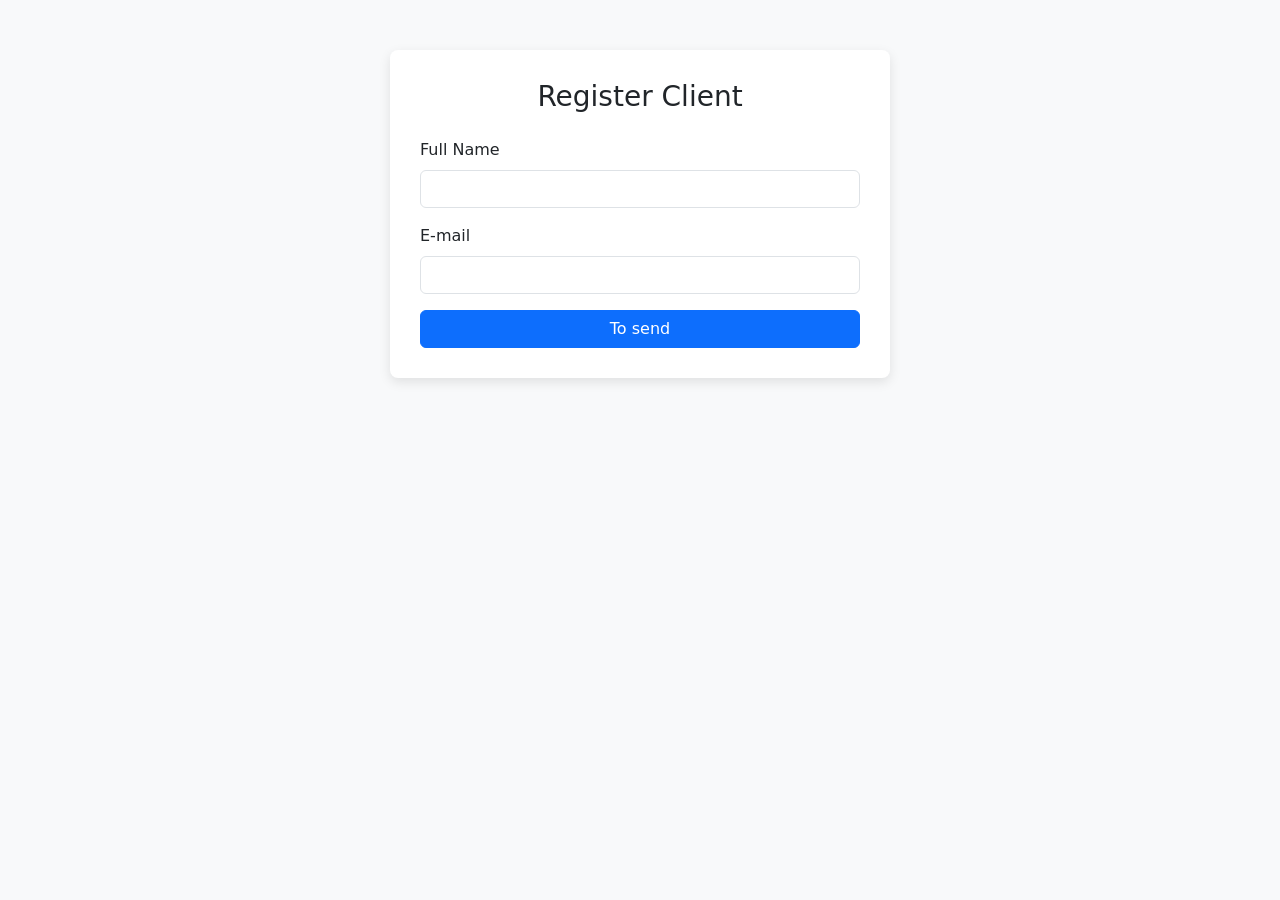
==== frontend/index.html @ 60002907 "Update frontend with bootstrap and README.md" ====
<!doctype html>
<html lang="en">
  <head>
    <meta charset="UTF-8" />
    <meta name="viewport" content="width=device-width, initial-scale=1.0" />
    <title>Register Client | Bernardo Silveira</title>
    <link
      href="https://cdn.jsdelivr.net/npm/bootstrap@5.3.3/dist/css/bootstrap.min.css"
      rel="stylesheet"
    />
    <link rel="stylesheet" href="./css/style.css" />
  </head>
  <body>
    <div class="container">
      <div class="form-container">
        <h3 class="mb-4 text-center">Register Client</h3>

        <form id="formRegister">
          <div class="mb-3">
            <label for="name" class="form-label">Full Name</label>
            <input type="text" class="form-control" id="name" required />
          </div>

          <div class="mb-3">
            <label for="email" class="form-label">E-mail</label>
            <input type="email" class="form-control" id="email" required />
          </div>

          <button type="submit" class="btn btn-primary w-100">To send</button>
        </form>
        <div id="mensage" class="alert mt-3 d-none" role="alert"></div>
      </div>
    </div>

    <script src="./js/main.js"></script>
  </body>
</html>
---- frontend/css/style.css ----
body {
  background-color: #f8f9fa;
}
.form-container {
  max-width: 500px;
  margin: 50px auto;
  padding: 30px;
  background: #ffffff;
  border-radius: 8px;
  box-shadow: 0 4px 12px rgba(0, 0, 0, 0.1);
}
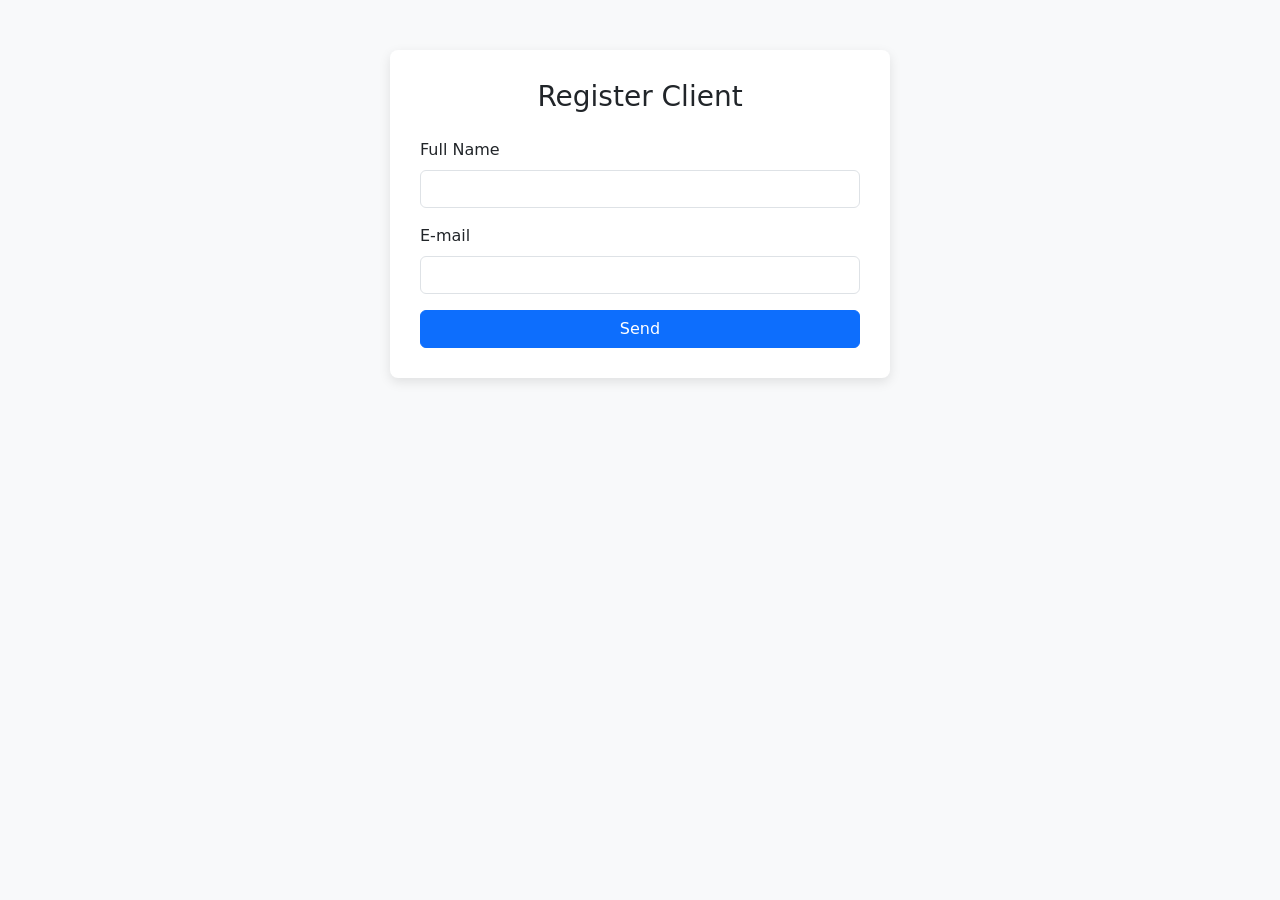
==== commit 6f82ad61: "Test and modify frontend, backend" ====
--- a/frontend/index.html
+++ b/frontend/index.html
@@ -26,9 +26,9 @@
             <input type="email" class="form-control" id="email" required />
           </div>
 
-          <button type="submit" class="btn btn-primary w-100">To send</button>
+          <button type="submit" class="btn btn-primary w-100">Send</button>
         </form>
-        <div id="mensage" class="alert mt-3 d-none" role="alert"></div>
+        <div id="message" class="alert mt-3 d-none" role="alert"></div>
       </div>
     </div>
 
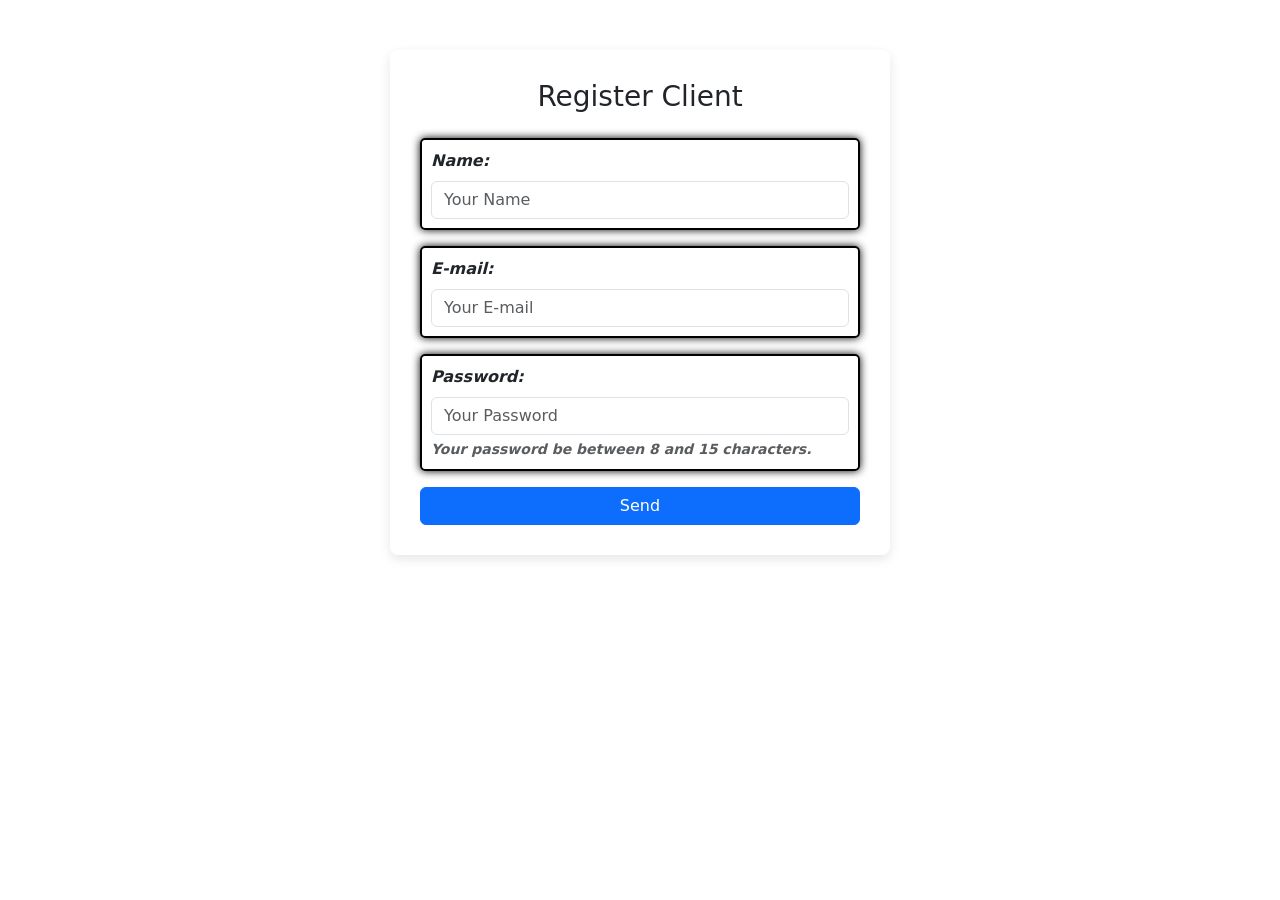
==== commit 0ab25184: "Update for backend (with connection database) and frontend" ====
--- a/frontend/index.html
+++ b/frontend/index.html
@@ -17,13 +17,40 @@
 
         <form id="formRegister">
           <div class="mb-3">
-            <label for="name" class="form-label">Full Name</label>
-            <input type="text" class="form-control" id="name" required />
+            <label for="name" class="form-label">Name:</label>
+            <input
+              type="text"
+              class="form-control"
+              id="name"
+              placeholder="Your Name"
+              required
+            />
           </div>
 
           <div class="mb-3">
-            <label for="email" class="form-label">E-mail</label>
-            <input type="email" class="form-control" id="email" required />
+            <label for="email" class="form-label">E-mail:</label>
+            <input
+              type="email"
+              class="form-control"
+              id="email"
+              placeholder="Your E-mail"
+              required
+            />
+          </div>
+
+          <div class="mb-3">
+            <label for="inputPassword" class="form-label">Password:</label>
+            <input
+              type="password"
+              id="inputPassword"
+              class="form-control"
+              aria-describedby="passwordHelpBlock"
+              placeholder="Your Password"
+              required
+            />
+            <div id="passwordHelpBlock" class="form-text">
+              Your password be between 8 and 15 characters.
+            </div>
           </div>
 
           <button type="submit" class="btn btn-primary w-100">Send</button>
--- a/frontend/css/style.css
+++ b/frontend/css/style.css
@@ -1,3 +1,8 @@
+<<<<<<< HEAD
+@import url("https://fonts.googleapis.com/css2?family=Asap+Sharp:ital,wght@0,100..900;1,100..900&family=Inter:ital,opsz,wght@0,14..32,100..900;1,14..32,100..900&display=swap");
+
+=======
+>>>>>>> 984f4764b48fbc07fed2e1177b809cda2717b5df
 body {
   background-color: #f8f9fa;
 }
@@ -9,3 +14,50 @@
   border-radius: 8px;
   box-shadow: 0 4px 12px rgba(0, 0, 0, 0.1);
 }
+<<<<<<< HEAD
+
+.mb-4 {
+  box-shadow: 0 0 5px rgba(0, 0, 0, 1);
+  border: 2px solid #220000;
+  border-radius: 2vh;
+  display: flex;
+  justify-content: center;
+  align-items: center;
+  font-family: cursive;
+  font-weight: 100;
+  font-style: oblique;
+  padding: 4px;
+  color: #fff;
+  background-image: url(/frontend/img/background.jpg);
+  background-repeat: no-repeat;
+  background-size: cover;
+}
+
+.mb-3 {
+  font-style: oblique;
+  font-weight: bold;
+  border-radius: 5px;
+  border: 2px solid #000;
+  padding: 1vh;
+  box-shadow: 0 0 1vh rgba(0, 0, 0, 1);
+}
+
+.mb-4:hover {
+  color: #0400ff;
+  animation: rotate 2s 1s infinite linear alternate-reverse;
+}
+
+@keyframes rotate {
+  0% {
+    transform: rotateY(0deg);
+  }
+  100% {
+    transform: rotateY(360deg);
+  }
+}
+
+#inputPassword {
+  color: rgb(1, 49, 49);
+}
+=======
+>>>>>>> 984f4764b48fbc07fed2e1177b809cda2717b5df
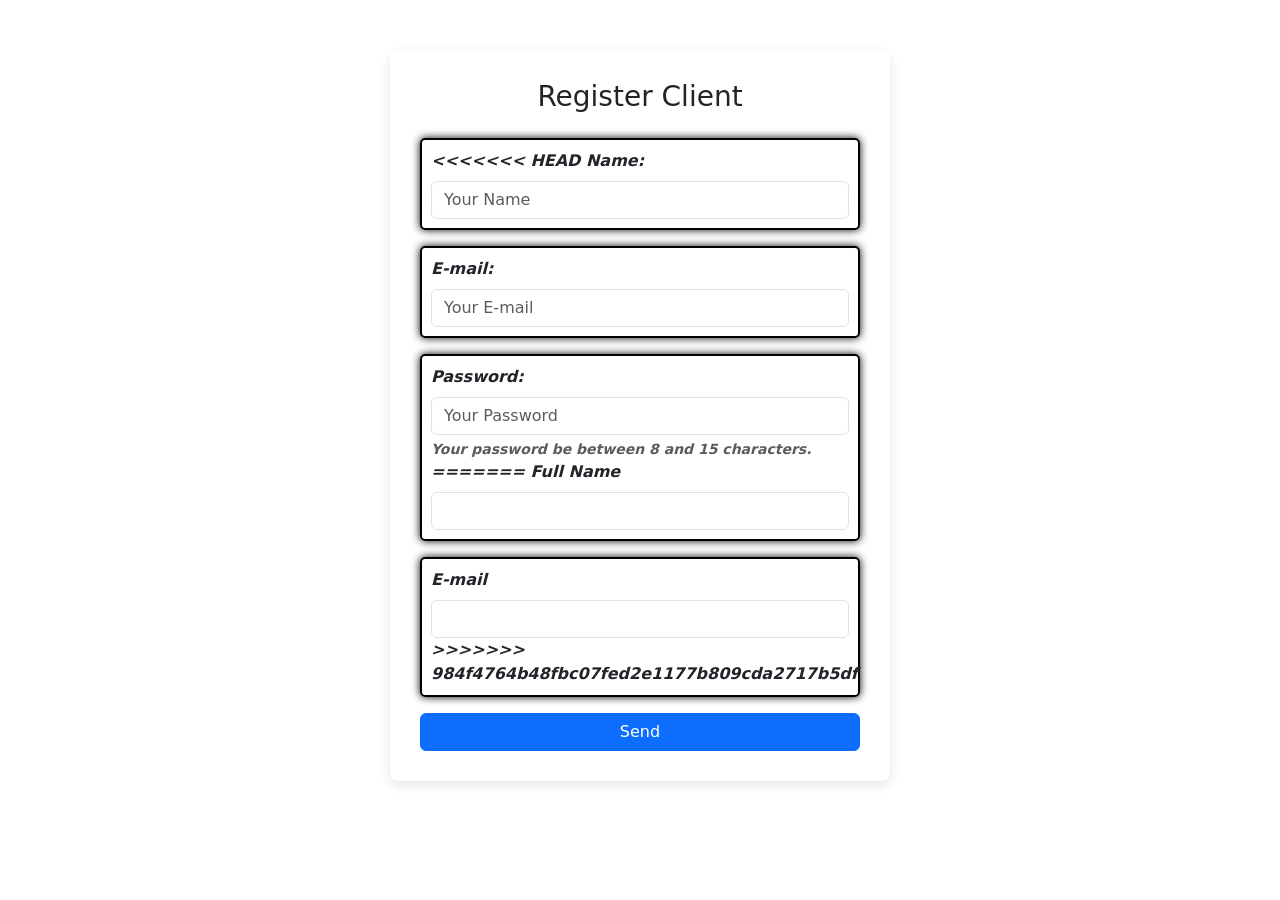
==== commit 2ee6f0a9: "Resolved a conflict merge" ====
--- a/frontend/index.html
+++ b/frontend/index.html
@@ -17,6 +17,7 @@
 
         <form id="formRegister">
           <div class="mb-3">
+<<<<<<< HEAD
             <label for="name" class="form-label">Name:</label>
             <input
               type="text"
@@ -51,6 +52,15 @@
             <div id="passwordHelpBlock" class="form-text">
               Your password be between 8 and 15 characters.
             </div>
+=======
+            <label for="name" class="form-label">Full Name</label>
+            <input type="text" class="form-control" id="name" required />
+          </div>
+
+          <div class="mb-3">
+            <label for="email" class="form-label">E-mail</label>
+            <input type="email" class="form-control" id="email" required />
+>>>>>>> 984f4764b48fbc07fed2e1177b809cda2717b5df
           </div>
 
           <button type="submit" class="btn btn-primary w-100">Send</button>
--- a/frontend/css/style.css
+++ b/frontend/css/style.css
@@ -1,6 +1,9 @@
+<<<<<<< HEAD
 <<<<<<< HEAD
 @import url("https://fonts.googleapis.com/css2?family=Asap+Sharp:ital,wght@0,100..900;1,100..900&family=Inter:ital,opsz,wght@0,14..32,100..900;1,14..32,100..900&display=swap");
 
+=======
+>>>>>>> 984f4764b48fbc07fed2e1177b809cda2717b5df
 =======
 >>>>>>> 984f4764b48fbc07fed2e1177b809cda2717b5df
 body {
@@ -14,6 +17,7 @@
   border-radius: 8px;
   box-shadow: 0 4px 12px rgba(0, 0, 0, 0.1);
 }
+<<<<<<< HEAD
 <<<<<<< HEAD
 
 .mb-4 {
@@ -61,3 +65,5 @@
 }
 =======
 >>>>>>> 984f4764b48fbc07fed2e1177b809cda2717b5df
+=======
+>>>>>>> 984f4764b48fbc07fed2e1177b809cda2717b5df
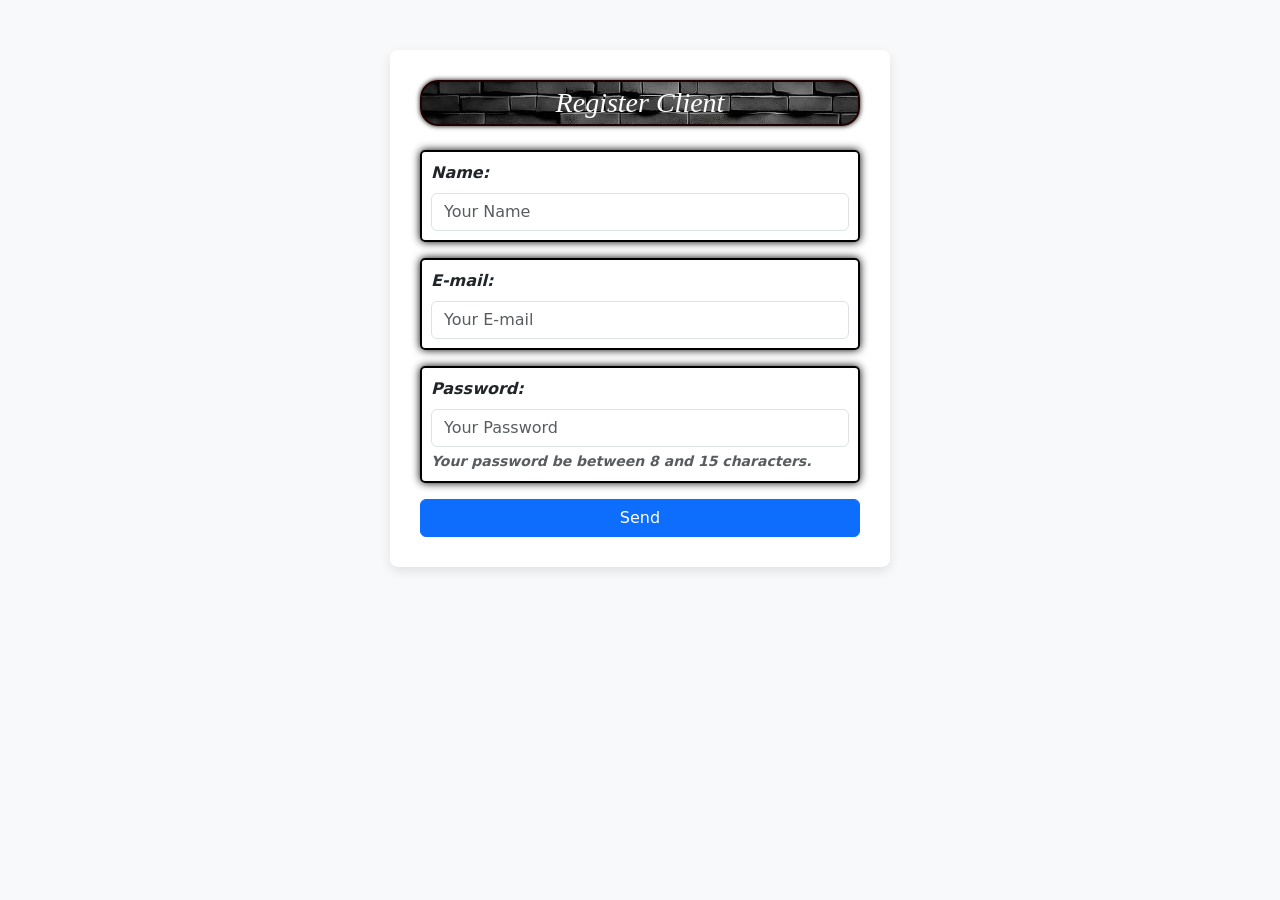
==== commit a4cf82bd: "I modified frontend again for update at localhost:/8080 and localhost:/5500" ====
--- a/frontend/index.html
+++ b/frontend/index.html
@@ -17,7 +17,6 @@
 
         <form id="formRegister">
           <div class="mb-3">
-<<<<<<< HEAD
             <label for="name" class="form-label">Name:</label>
             <input
               type="text"
@@ -52,15 +51,6 @@
             <div id="passwordHelpBlock" class="form-text">
               Your password be between 8 and 15 characters.
             </div>
-=======
-            <label for="name" class="form-label">Full Name</label>
-            <input type="text" class="form-control" id="name" required />
-          </div>
-
-          <div class="mb-3">
-            <label for="email" class="form-label">E-mail</label>
-            <input type="email" class="form-control" id="email" required />
->>>>>>> 984f4764b48fbc07fed2e1177b809cda2717b5df
           </div>
 
           <button type="submit" class="btn btn-primary w-100">Send</button>
--- a/frontend/css/style.css
+++ b/frontend/css/style.css
@@ -1,11 +1,3 @@
-<<<<<<< HEAD
-<<<<<<< HEAD
-@import url("https://fonts.googleapis.com/css2?family=Asap+Sharp:ital,wght@0,100..900;1,100..900&family=Inter:ital,opsz,wght@0,14..32,100..900;1,14..32,100..900&display=swap");
-
-=======
->>>>>>> 984f4764b48fbc07fed2e1177b809cda2717b5df
-=======
->>>>>>> 984f4764b48fbc07fed2e1177b809cda2717b5df
 body {
   background-color: #f8f9fa;
 }
@@ -17,8 +9,6 @@
   border-radius: 8px;
   box-shadow: 0 4px 12px rgba(0, 0, 0, 0.1);
 }
-<<<<<<< HEAD
-<<<<<<< HEAD
 
 .mb-4 {
   box-shadow: 0 0 5px rgba(0, 0, 0, 1);
@@ -61,9 +51,5 @@
 }
 
 #inputPassword {
-  color: rgb(1, 49, 49);
+  color: #000;
 }
-=======
->>>>>>> 984f4764b48fbc07fed2e1177b809cda2717b5df
-=======
->>>>>>> 984f4764b48fbc07fed2e1177b809cda2717b5df
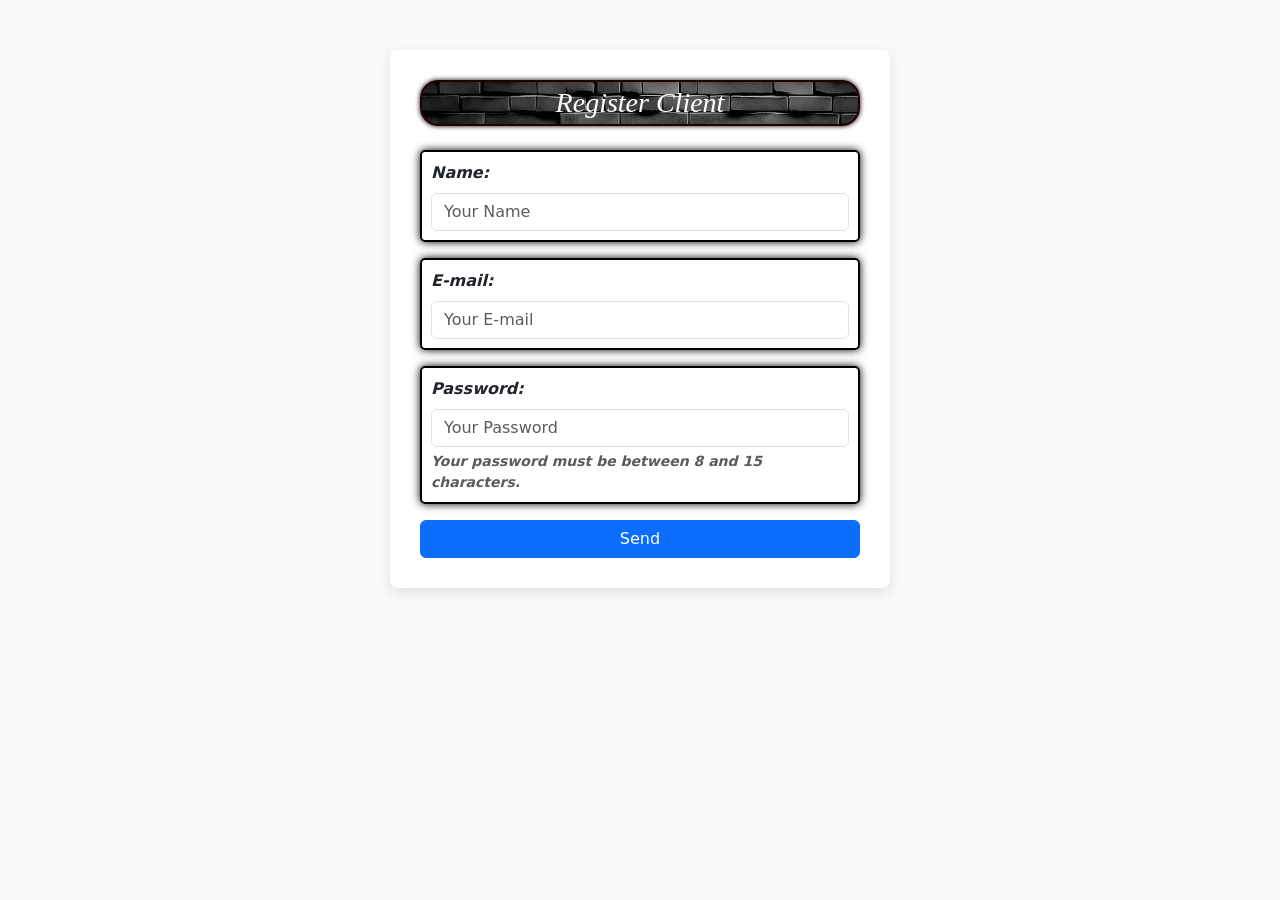
==== commit 598d982d: "Added config with SecurityConfig.java for error of 'Credentials Invalid' at backend" ====
--- a/frontend/index.html
+++ b/frontend/index.html
@@ -46,10 +46,12 @@
               class="form-control"
               aria-describedby="passwordHelpBlock"
               placeholder="Your Password"
+              minlength="8"
+              maxlength="15"
               required
             />
             <div id="passwordHelpBlock" class="form-text">
-              Your password be between 8 and 15 characters.
+              Your password must be between 8 and 15 characters.
             </div>
           </div>
 
